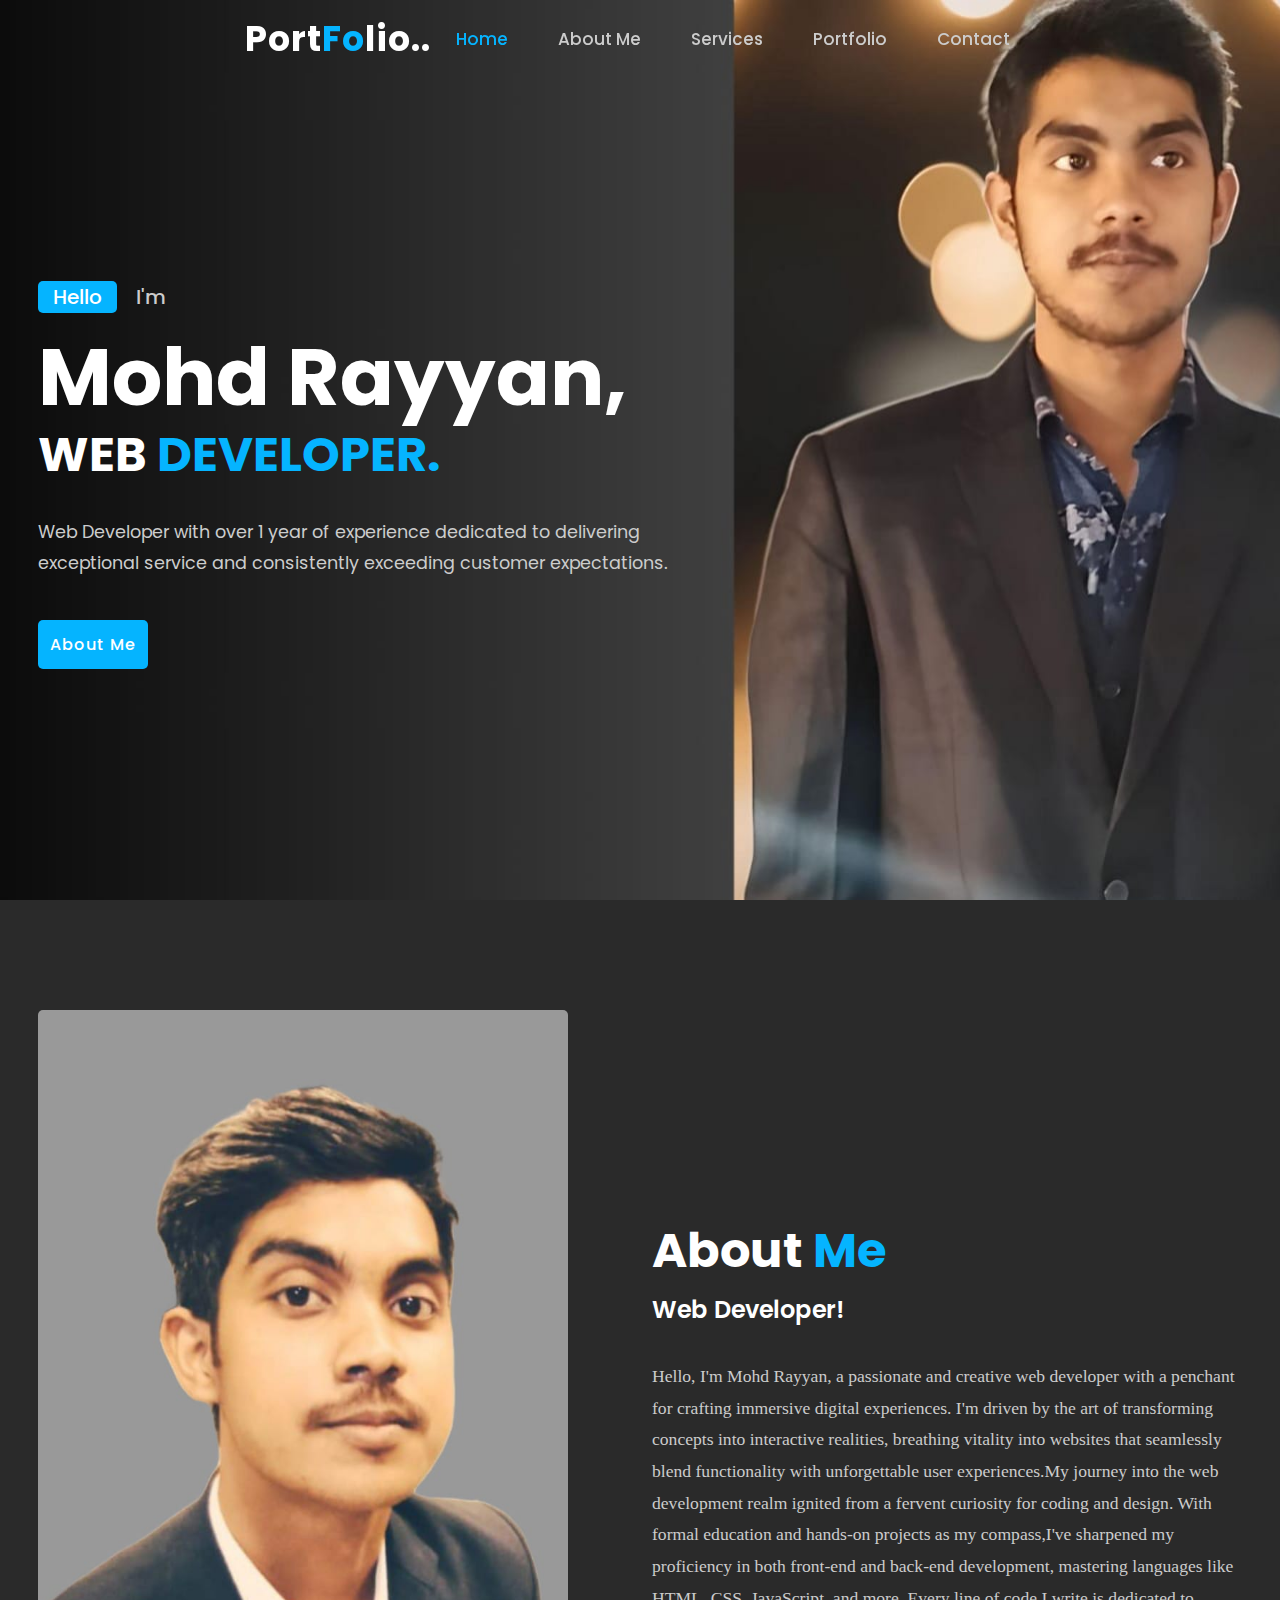
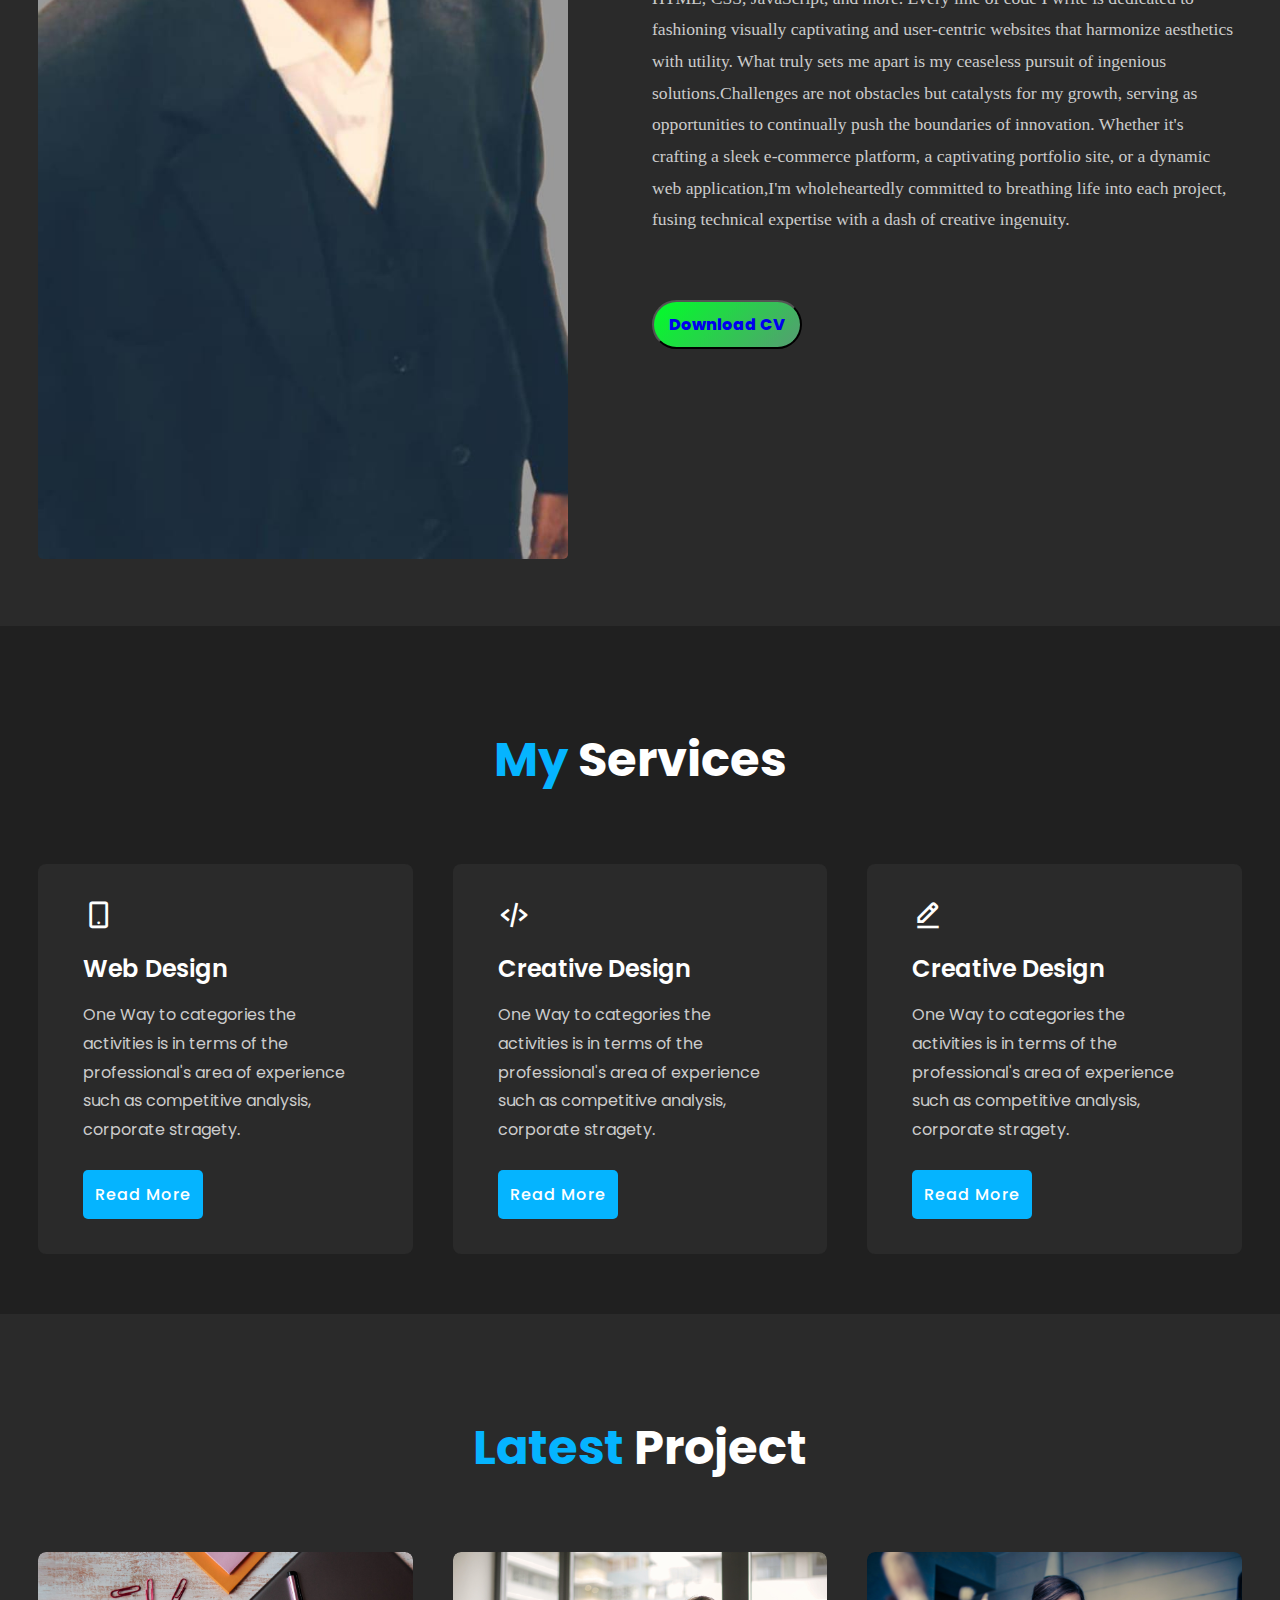
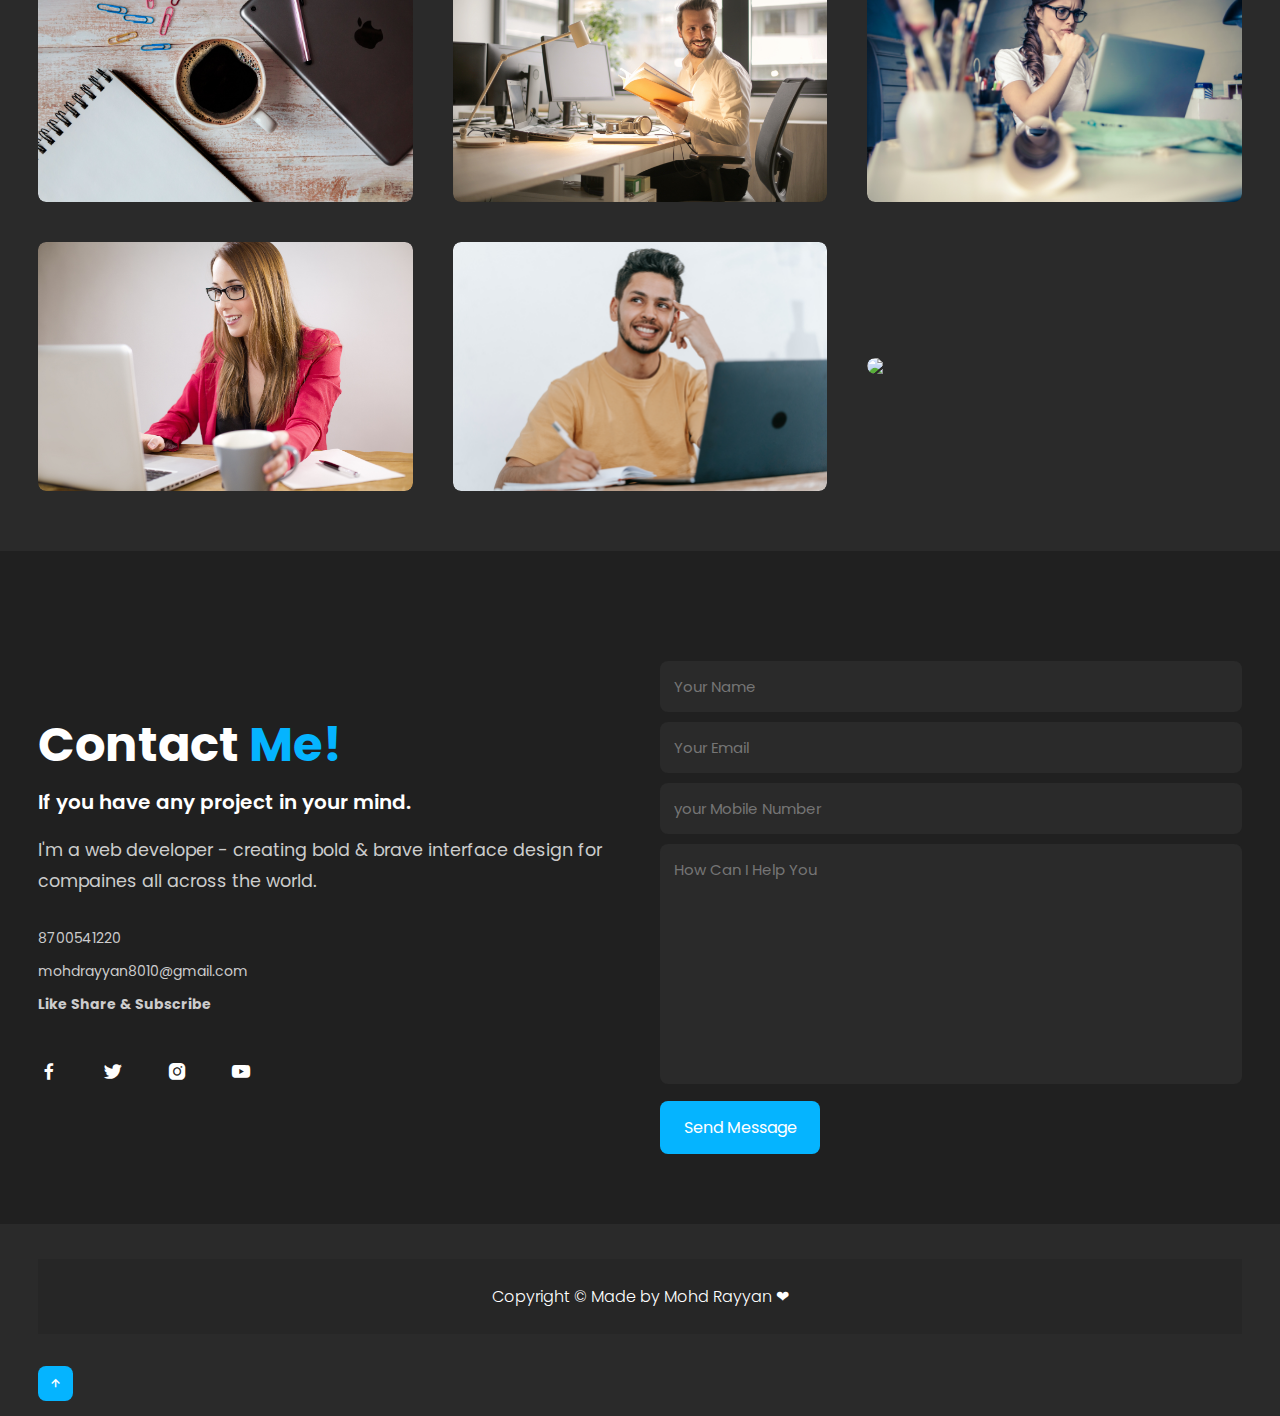
==== LEVEL-1/LEVEL 1- TASK-2 PORTFOLIO/index.html @ 066cf8e3 "first commit" ====
<!DOCTYPE html>
<html>

<head>
	<meta charset="utf-8">
	<meta name="viewport" content="width=device-width, initial-scale=1">
	<title>Responsive Portfolio Website</title>
	<!---custom css link---->
	<link rel="stylesheet" href="style.css">

	<link rel="stylesheet"href="https://unpkg.com/boxicons@latest/css/boxicons.min.css">
</head>
<body>
	<!------Header Section------>
	<header>
		<a href="#" class="logo">Port<span>Fo</span>lio..</a>
		<ul class="navlist">
			<li><a href="#home" class="active">Home</a></li>
			<li><a href="#about">About Me</a></li>
			<li><a href="#services">Services</a></li>
			<li><a href="#portfolio">Portfolio</a></li>
			<li><a href="#contact">Contact</a></li>
		</ul>
		<div class="bx bx-menu" id="menu-icon"></div>
	</header>

	<!---------Home Section--------------->
	<section class="home" id="home">
		<div class="home-text">
			<div class="slide">
				<span class="one">Hello</span>
				<span class="two">I'm</span>
			</div>
			<h1>Mohd Rayyan,</h1>
			<h3>WEB <span>DEVELOPER.</span></h3>
			<p>Web Developer with over 1 year of experience dedicated to delivering<br> exceptional service and consistently exceeding customer expectations.</p>
			<div class="button">
				<a href="#" class="btn">About Me</a>
			</div>
		</div>
	</section>

	<!---------about Section --------------->
	<section class="about" id="about">
		<div class="about-img">
			<img src="img/about.jpg">
		</div>

		<div class="about-text">
			<h2>About <span>Me</span></h2>
			<h4>Web Developer!</h4>
			<p>Hello, I'm Mohd Rayyan, a passionate and creative web developer with a penchant for crafting immersive digital experiences.
				 I'm driven by the art of transforming concepts into interactive realities, breathing vitality into websites that seamlessly 
				 blend functionality with unforgettable user experiences.My journey into the web development realm ignited from a fervent curiosity for coding and design. 
				 With formal education and hands-on projects as my compass,I've sharpened my proficiency in both front-end and back-end development, mastering languages like HTML, CSS, JavaScript, and more. 
				Every line of code I write is dedicated to fashioning visually captivating and user-centric websites that harmonize aesthetics with utility.
				What truly sets me apart is my ceaseless pursuit of ingenious solutions.Challenges are not obstacles but catalysts for my growth, 
				serving as opportunities to continually push the boundaries of innovation. Whether it's crafting a sleek e-commerce platform, 
				a captivating portfolio site, or a dynamic web application,I'm wholeheartedly committed to breathing life into each project, 
				fusing technical expertise with a dash of creative ingenuity.</p>
				<button><a href="img/resumerayyan.pdf" target="_blank">Download CV</a></button>
		</div>
	</section>

	<!-----------Services Section-------------->
	<section class="services" id="services">
	<div class="main-text">
		<h2><span>My </span>Services</h2>
	</div>
	<div class="services-content">
		<div class="box">
			<div class="s-icons">
				<i class='bx bx-mobile-alt'></i>
			</div>
			<h3>Web Design</h3>
			<p>One Way to categories the activities is in terms of the professional's area of experience such as competitive analysis, corporate stragety.</p>
			<a href="#" class="btn">Read More</a>
		</div>

		<div class="box">
			<div class="s-icons">
				<i class='bx bx-code-alt'></i>
			</div>
			<h3>Creative Design</h3>
			<p>One Way to categories the activities is in terms of the professional's area of experience such as competitive analysis, corporate stragety.</p>
			<a href="#" class="btn">Read More</a>
		</div>

		<div class="box">
			<div class="s-icons">
				<i class='bx bx-edit-alt'></i>
			</div>
			<h3>Creative Design</h3>
			<p>One Way to categories the activities is in terms of the professional's area of experience such as competitive analysis, corporate stragety.</p>
			<a href="#" class="btn">Read More</a>
		</div>
	</div>

</section>

<!-----------Portfolio Section--------------->
<section class="portfolio" id="portfolio">
	<div class="main-text">
		<h2><span>Latest </span>Project</h2>
	</div>
	<div class="portfolio-content">
		<div class="row">
			<img src="img/project1.jpg" >
			<div class="layer">
				<h5>Visual Design</h5>
				<p>Check out 10 best Design's updates for the top web design & development compaines.</p>
				<a href="#"> <i class='bx bx-link-external'></i></a>
			</div>
		</div>

		<div class="row">
			<img src="img/project2.jpg" >
			<div class="layer">
				<h5>Visual Design</h5>
				<p>Check out 10 best Design's updates for the top web design & development compaines.</p>
				<a href="#"> <i class='bx bx-link-external'></i></a>
			</div>
		</div>

		<div class="row">
			<img src="img/project3.jpg" >
			<div class="layer">
				<h5>Visual Design</h5>
				<p>Check out 10 best Design's updates for the top web design & development compaines.</p>
				<a href="#"> <i class='bx bx-link-external'></i></a>
			</div>
		</div>

		<div class="row">
			<img src="img/project4.jpg" >
			<div class="layer">
				<h5>Visual Design</h5>
				<p>Check out 10 best Design's updates for the top web design & development compaines.</p>
				<a href="#"> <i class='bx bx-link-external'></i></a>
			</div>
		</div>

		<div class="row">
			<img src="img/project5.jpg" >
			<div class="layer">
				<h5>Visual Design</h5>
				<p>Check out 10 best Design's updates for the top web design & development compaines.</p>
				<a href="#"> <i class='bx bx-link-external'></i></a>
			</div>
		</div>

		<div class="row">
			<img src="img/project6.jpg" >
			<div class="layer">
				<h5>Visual Design</h5>
				<p>Check out 10 best Design's updates for the top web design & development compaines.</p>
				<a href="#"> <i class='bx bx-link-external'></i></a>
			</div>
		</div>
	</div>

</section>

<!------------------Contact section------------>
<section class="contact" id="contact">
	<div class="contact-text">
		<h2>Contact <span>Me!</span></h2>
		<h4>If you have any project in your mind.</h4>
		<p>I'm a web developer - creating bold & brave interface design for compaines all across the world.</p>
		<div class="list">
			<li><a href="#">8700541220</a></li>
			<li><a href="#">mohdrayyan8010@gmail.com</a></li>
			<li><a href="#"><b>Like  Share  &  Subscribe</b></a></li>
		</div>

		<div class="contact-icons">
			<a href="#"><i class='bx bxl-facebook'></i></a>
			<a href="#"><i class='bx bxl-twitter' ></i></a>
			<a href="#"><i class='bx bxl-instagram-alt' ></i></a>
			<a href="#"><i class='bx bxl-youtube' ></i></a>
		</div>

	</div>
	<div class="contact-form">
		<form action="">
			<input type="name" placeholder="Your Name " required>
			<input type="email" placeholder="Your Email " required>
			<input type="number" placeholder="your Mobile Number" required>
			<textarea name="" id="" cols="35" rows="10" placeholder="How Can I Help You " required></textarea>
			<input type="submit" value="Send Message" class="submit" required>
		</form>

	</div>
</section>

<!---------End Section---------->
<section class="end">
	<div class="copyright">
		<p> Copyright © Made  by  Mohd Rayyan &#10084 </p>
	</div>
	<div class="top">
		<a href="#home"><i class='bx bx-up-arrow-alt' ></i></a>
	</div>
</section>

</body>

</html>
---- LEVEL-1/LEVEL 1- TASK-2 PORTFOLIO/style.css ----
@import url('https://fonts.googleapis.com/css2?family=Montserrat:wght@300;500;600;800;900&family=Poppins:wght@300;400;500;600&display=swap');

* {
    padding: 0;
    margin: 0;
    box-sizing: border-box;
    text-decoration: none;
    list-style: none;
    scroll-behavior: smooth;
    font-family: 'Poppins', sans-serif;
}

:root {
    --bg-color: #2a2a2a;
    --second-bg-color: #202020;
    --text-color: #fff;
    --second-color: #ccc;
    --main-color: #05b4ff;
    --big-font: 5rem;
    --h2-font: 3rem;
    --p-font: 1.1rem;
}

body {
    background: var(--bg-color);
    color: var(--text-color);
}

header {
    position: fixed;
    width: 100%;
    top: 0;
    right: 0;
    z-index: 1000;
    display: flex;
    align-items: center;
    justify-content: center;
    background: transparent;
    padding: 22px 15%;
    border-bottom: 1px solid transparent;
    transition: all .45s ease;
}

.logo {
    color: var(--text-color);
    font-size: 35px;
    font-weight: 700;
    letter-spacing: 1px;
}

span {
    color: var(--main-color);
}

.navlist {
    display: flex;
}

.navlist a {
    color: var(--second-color);
    font-size: 17px;
    font-weight: 500;
    margin: 0 25px;
    transition: all .45s ease;
}

.navlist a:hover {
    color: var(--main-color);
}

.navlist a.active {
    color: var(--main-color);
}

#menu-icon {
    font-size: 35px;
    color: var(--text-color);
    z-index: 1000;
    cursor: pointer;
    margin-left: 25px;
    display: none;
}

section {
    padding: 160px 15% 120px;
}

.home {
    position: relative;
    height: 100vh;
    width: 100%;
    background-image: url(img/background.jpg);
    background-size: cover;
    background-position: center;
    display: flex;
    align-items: center;
    justify-content: flex-start;
}

.slide {
    margin-bottom: 20px;
}

.one {
    display: inline-block;
    margin-right: 15px;
    padding: 0 15px;
    line-height: 32px;
    font-size: 20px;
    font-weight: 500;
    border-radius: 5px;
    background: var(--main-color);
    color: var(--text-color);
}

.two {
    display: inline-block;
    color: var(--second-color);
    font-size: 20px;
    font-weight: 500;
}

.home-text h1 {
    font-size: var(--big-font);
    font-weight: 700;
    color: var(--text-color);
    line-height: 1.1;
    margin: 0 0 8px;

}

.home-text h3 {
    color: var(--text-color);
    margin: 0 0 35px;
    font-size: 3rem;
    font-weight: 700;
    line-height: 1.1;
}

.home-text p {
    color: var(--second-color);
    font-size: var(--p-font);
    line-height: 1.8;
    margin-bottom: 40px;
}

button{
    padding: 10px 15px;
    border-radius:50px ;
    font-size: 1rem;
    font-weight: 800;
    color: black;
    background-image: linear-gradient(135deg, #08f52f 10%, #569c73 100%);
}

.btn {
    display: inline-block;
    padding: 12px;
    background: var(--main-color);
    border-radius: 5px;
    color: var(--text-color);
    font-size: 1rem;
    letter-spacing: 1px;
    font-weight: 500;
    transition: all .45s ease;
}

.btn:hover {
    transform: scale(0.9);
}

.about {
    display: grid;
    grid-template-columns: repeat(2, 1fr);
    align-items: center;
    gap: 1.5rem;
}

.about-img img {
    max-width: 530px;
    height: auto;
    width: 100%;
    border-radius: 5px;

}

.about-text h2 {
    font-size: var(--h2-font);
    line-height: 1;
}

.about-text h4 {
    font-size: 24px;
    font-weight: 600;
    color: var(--text-color);
    line-height: 1.7;
    margin: 15px 0 30px;
}

.about-text p {
    color: var(--second-color);
    font-size: var(--p-font);
    font-family: 'Times New Roman', Times, serif;
    line-height: 1.8;
    margin-bottom: 4rem;
}

.services {
    background: var(--second-bg-color);

}

.main-text {
    text-align: center;
}

.main-text p {
    color: var(--second-color);
    font-size: 15px;
    margin-bottom: 15px;
}

.main-text h2 {
    font-size: var(--h2-font);
    line-height: 1;
}

.services-content {
    display: grid;
    grid-template-columns: repeat(auto-fit, minmax(250px, auto));
    align-items: center;
    gap: 2.5rem;
    margin-top: 5rem;
}

.box {
    background: var(--bg-color);
    padding: 35px 45px;
    border-radius: 8px;
    transition: all .45s ease;
}

.s-icons i {
    font-size: 32px;
    margin-bottom: 20px;

}

.box h3 {
    font-size: 24px;
    font-weight: 600;
    color: var(--text-color);
    margin-bottom: 15px;
}

.box p {
    color: var(--second-color);
    font-size: 1rem;
    line-height: 1.8;
    margin-bottom: 25px;
}

.box:hover {
    transform: translateY(-8px);
    cursor: pointer;
}

.portfolio-content {
    display: grid;
    grid-template-columns: repeat(auto-fit, minmax(350px, auto));
    align-items: center;
    gap: 2.5rem;
    margin-top: 5rem;
}

.row {
    position: relative;
    overflow: hidden;
    border-radius: 8px;
    cursor: pointer;
}

.row img {
    width: 100%;
    border-radius: 8px;
    display: block;
    transition: transform 0.5s;
}

.layer {
    width: 100%;
    height: 0;
    background: linear-gradient(rgba(0, 0, 0, 0.1), #00a6ff);
    position: absolute;
    border-radius: 8px;
    left: 0;
    bottom: 0;
    overflow: hidden;
    display: flex;
    flex-direction: column;
    align-items: center;
    padding: 0 40px;
    transition: height 0.5s;
}

.layer h5 {
    font: 20px;
    font-weight: 600;
    margin-bottom: 15px;
}

.layer p {
    color: var(--second-color);
    font-size: 1rem;
    line-height: 1.8;

}

.layer i {
    color: var(--main-color);
    margin-top: 20px;
    font-size: 20px;
    background: var(--text-color);
    width: 60px;
    height: 60px;
    display: flex;
    align-items: center;
    justify-content: center;
    border-radius: 50%;

}

.row:hover img {
    transform: scale(1.1);

}

.row:hover .layer {
    height: 100%;
}

.contact {
    background: var(--second-bg-color);
    display: grid;
    grid-template-columns: repeat(2, 1fr);
    align-items: center;
    gap: 2.5rem;
}

.contact-text h4 {
    color: var(--text-color);
    margin: 18px 0;
    font-size: 20px;
    font-weight: 600;
}

.contact-text h2 {
    font-size: var(--h2-font);
    line-height: 1;
}

.contact-text p {
    color: var(--second-color);
    font-size: var(--p-font);
    line-height: 1.8;
    margin-bottom: 30px;
}

.list {
    margin-bottom: 2.8rem;

}

.list li {
    margin-bottom: 12px;

}

.list li a {
    display: block;
    color: var(--second-color);
    font-size: 14px;
    transition: all .45s ease;
}

.list li a:hover {
    color: var(--text-color);
    transform: translateY(5px);

}

.contact-icons i {
    height: 45px;
    width: 45px;
    color: var(--text-color);
    font-size: 22px;
    display: inline-block;
    align-items: center;
    justify-content: center;
    border-radius: 8px;
    margin-right: 15px;
    transition: all .45s ease;
}

.contact-icons i:hover {

    color: var(--main-color);
}

.contact-form form {
    position: relative;
}

.contact-form form input,
form textarea {
    width: 100%;
    padding: 14px;
    background: var(--bg-color);
    color: var(--text-color);
    border: none;
    outline: none;
    font-size: 15px;
    border-radius: 8px;
    margin-bottom: 10px;
}

.contact-form textarea {
    resize: none;
    height: 240px;
}

.contact-form .submit {
    display: inline-block;
    font-size: 16px;
    background: var(--main-color);
    color: var(--text-color);
    width: 160px;
    transition: all .45s ease;
}

.contact-form .submit:hover {
    transform: scale(1.1);
    cursor: pointer;
}

.end {
    padding: 20px 15%;
    display: flex;
    flex-wrap: wrap;
    align-items: center;
    justify-content: space-between;
    gap: 2rem;
    background: var(--bg-color);
}

.last-text p {
    color: var(--second-color);
    font-size: 14px;

}

.top i {
    padding: 10px;
    border-radius: 8px;
    font-size: 15px;
    color: var(--text-color);
    background: var(--main-color);
}

@media (max-width: 1480px) {
    header {
        padding: 12px 2.5%;
        transition: .1s;
    }

    section {
        padding: 110px 3% 60px;
    }

    .end {
        padding: 15px 3%;
    }
}
@media (max-width: 1100px){
    :root{
        --big-font:4rem;
        --h2-font:2.5rem;
        --p-font:1rem;
        transition: .1s;
    }
    .home-text h3{
        font-size: 2.5rem;
    }
    .home{
        height: 87vh;
    }
}
@media (max-width:920){
    .about{
        grid-template-columns: 1fr;

    }
    .about-img img{
        width: 100%;
        height: auto;
        max-width: 100%;
    }
    .contact{
        grid-template-columns: 1fr;
    }
}
@media (max-width: 480px){
    #menu-icon{
        display: block;
    }
    .navlist{
        position: absolute;
        top: -1000px;
        right: 0;
        left: 0;
        display: flex;
        flex-direction: column;
        background: var(--bg-color);
        text-align: left;
        transition: all .45s ease;

    }
    .navlist a{
        display: block;
        margin: 17px;
        font-size: 20px;
        transition: all .45s ease;
        color: var(--text-color);

    }
    .navlist a:hover{
        color: var(--main-color);
    }
    navlist a.active{
        color: var(--text-color);
    }
    .navlist.open{
        top: 100%;
    }

}
.copyright{
    width: 100%;
    text-align: center;
    padding: 25px 0;
    background: #262626;
    font-weight: 300;
    margin-top: 20px;
}
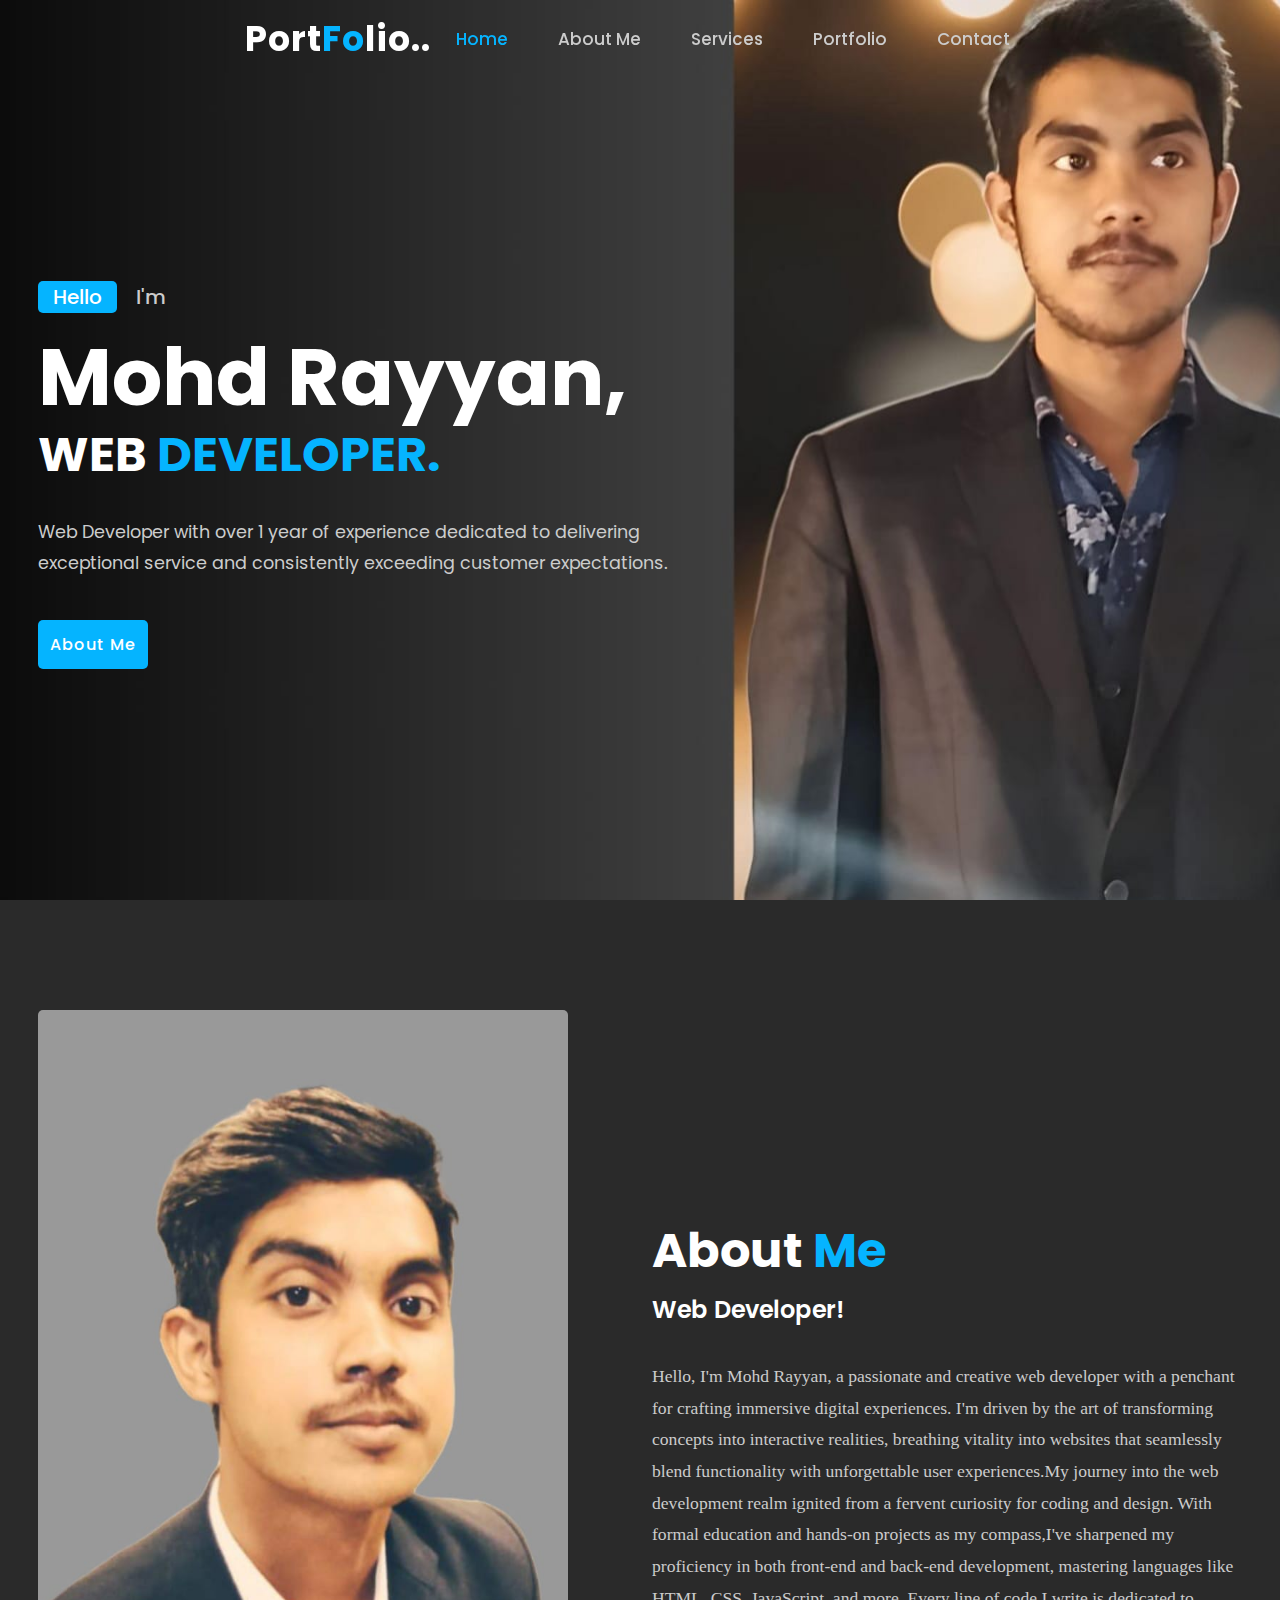
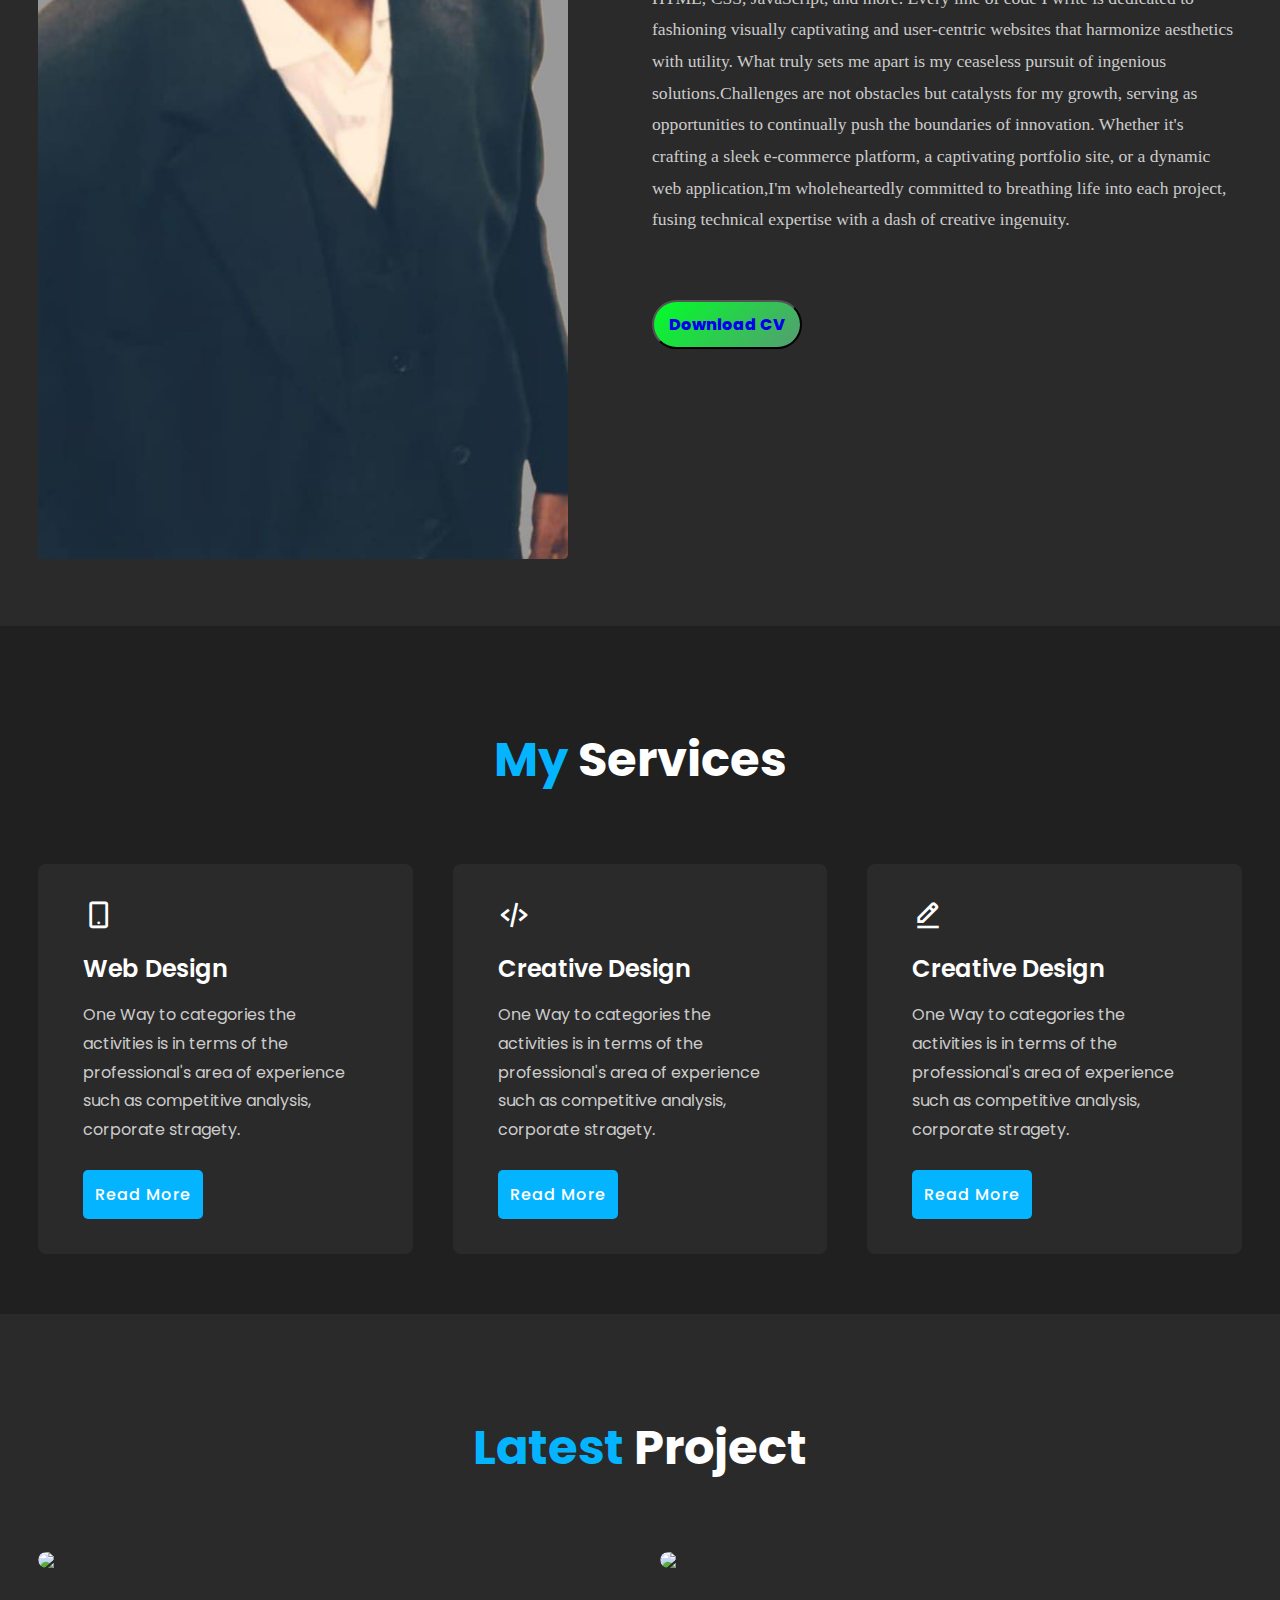
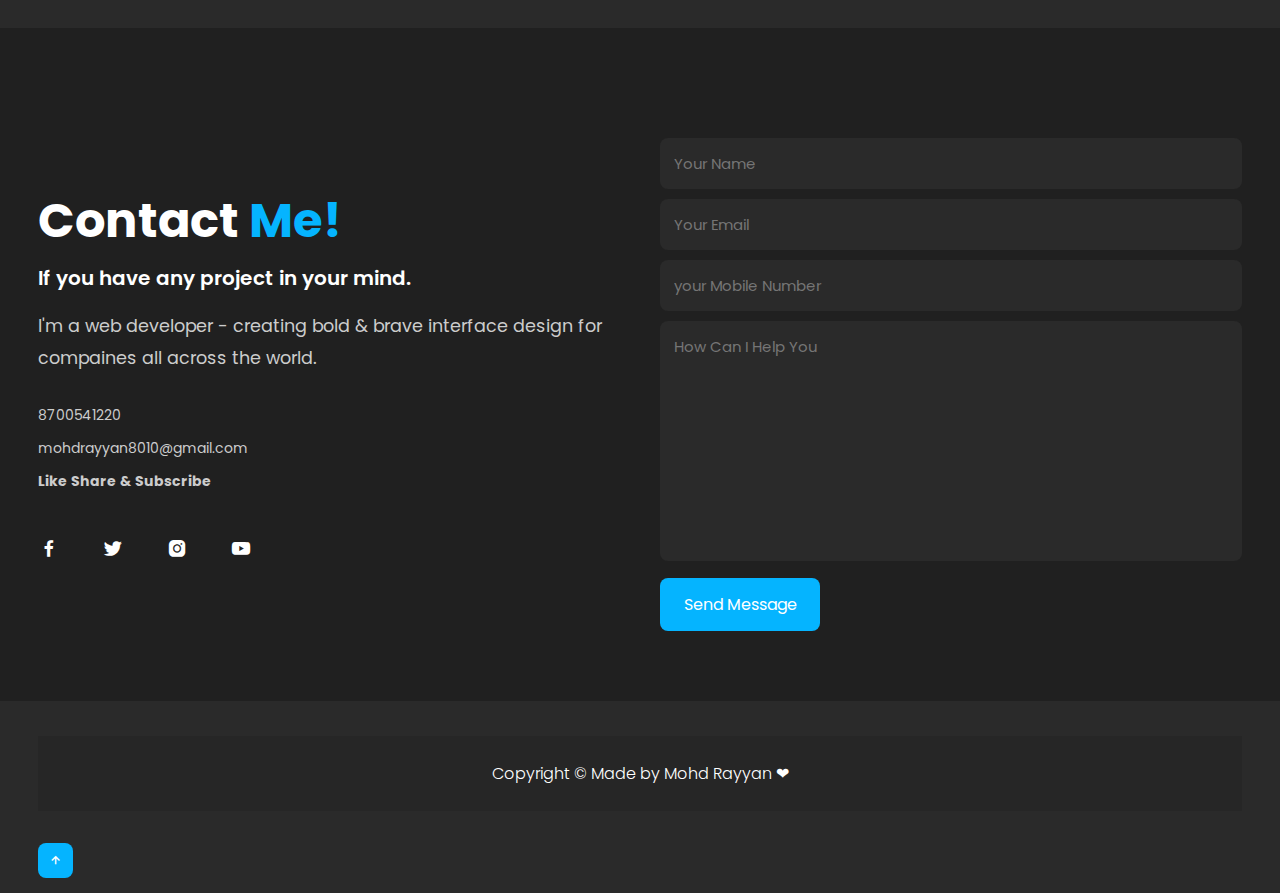
==== commit 28d204aa: "second commit" ====
--- a/LEVEL-1/LEVEL 1- TASK-2 PORTFOLIO/index.html
+++ b/LEVEL-1/LEVEL 1- TASK-2 PORTFOLIO/index.html
@@ -105,56 +105,20 @@
 	</div>
 	<div class="portfolio-content">
 		<div class="row">
-			<img src="img/project1.jpg" >
+			<img src="img/landingpage.png" >
 			<div class="layer">
-				<h5>Visual Design</h5>
-				<p>Check out 10 best Design's updates for the top web design & development compaines.</p>
-				<a href="#"> <i class='bx bx-link-external'></i></a>
+				<h5>LANDING PAGE</h5>
+				<p>The landing page is created using HTML , CSS , Javascript for Front-end.</p>
+				<a href="https://github.com/mohdrayyan025/CODE/tree/master/LEVEL-1/LEVEL%201%20-TASK-1%20LANDING%20PAGE"> <i class='bx bx-link-external'></i></a>
 			</div>
 		</div>
-
+		
 		<div class="row">
-			<img src="img/project2.jpg" >
+			<img src="img/calculate.png" >
 			<div class="layer">
-				<h5>Visual Design</h5>
-				<p>Check out 10 best Design's updates for the top web design & development compaines.</p>
-				<a href="#"> <i class='bx bx-link-external'></i></a>
-			</div>
-		</div>
-
-		<div class="row">
-			<img src="img/project3.jpg" >
-			<div class="layer">
-				<h5>Visual Design</h5>
-				<p>Check out 10 best Design's updates for the top web design & development compaines.</p>
-				<a href="#"> <i class='bx bx-link-external'></i></a>
-			</div>
-		</div>
-
-		<div class="row">
-			<img src="img/project4.jpg" >
-			<div class="layer">
-				<h5>Visual Design</h5>
-				<p>Check out 10 best Design's updates for the top web design & development compaines.</p>
-				<a href="#"> <i class='bx bx-link-external'></i></a>
-			</div>
-		</div>
-
-		<div class="row">
-			<img src="img/project5.jpg" >
-			<div class="layer">
-				<h5>Visual Design</h5>
-				<p>Check out 10 best Design's updates for the top web design & development compaines.</p>
-				<a href="#"> <i class='bx bx-link-external'></i></a>
-			</div>
-		</div>
-
-		<div class="row">
-			<img src="img/project6.jpg" >
-			<div class="layer">
-				<h5>Visual Design</h5>
-				<p>Check out 10 best Design's updates for the top web design & development compaines.</p>
-				<a href="#"> <i class='bx bx-link-external'></i></a>
+				<h5>CALCULATOR</h5>
+				<p>The calculator is created using HTML , CSS , Jvascript for front-end. The calculator performs basic arithmetic calculations .</p>
+				<a href="https://github.com/mohdrayyan025/CODE/tree/master/LEVEL-1/LEVEL%201-%20TASK-3%20CALCULATOR"> <i class='bx bx-link-external'></i></a>
 			</div>
 		</div>
 	</div>
--- a/LEVEL-1/LEVEL 1- TASK-2 PORTFOLIO/style.css
+++ b/LEVEL-1/LEVEL 1- TASK-2 PORTFOLIO/style.css
@@ -304,14 +304,15 @@
 }
 
 .layer h5 {
-    font: 20px;
+    color: black;
+    font-size: 1.5rem;
     font-weight: 600;
     margin-bottom: 15px;
 }
 
 .layer p {
-    color: var(--second-color);
-    font-size: 1rem;
+    color: orangered;
+    font-size: 1.5rem;
     line-height: 1.8;
 
 }
